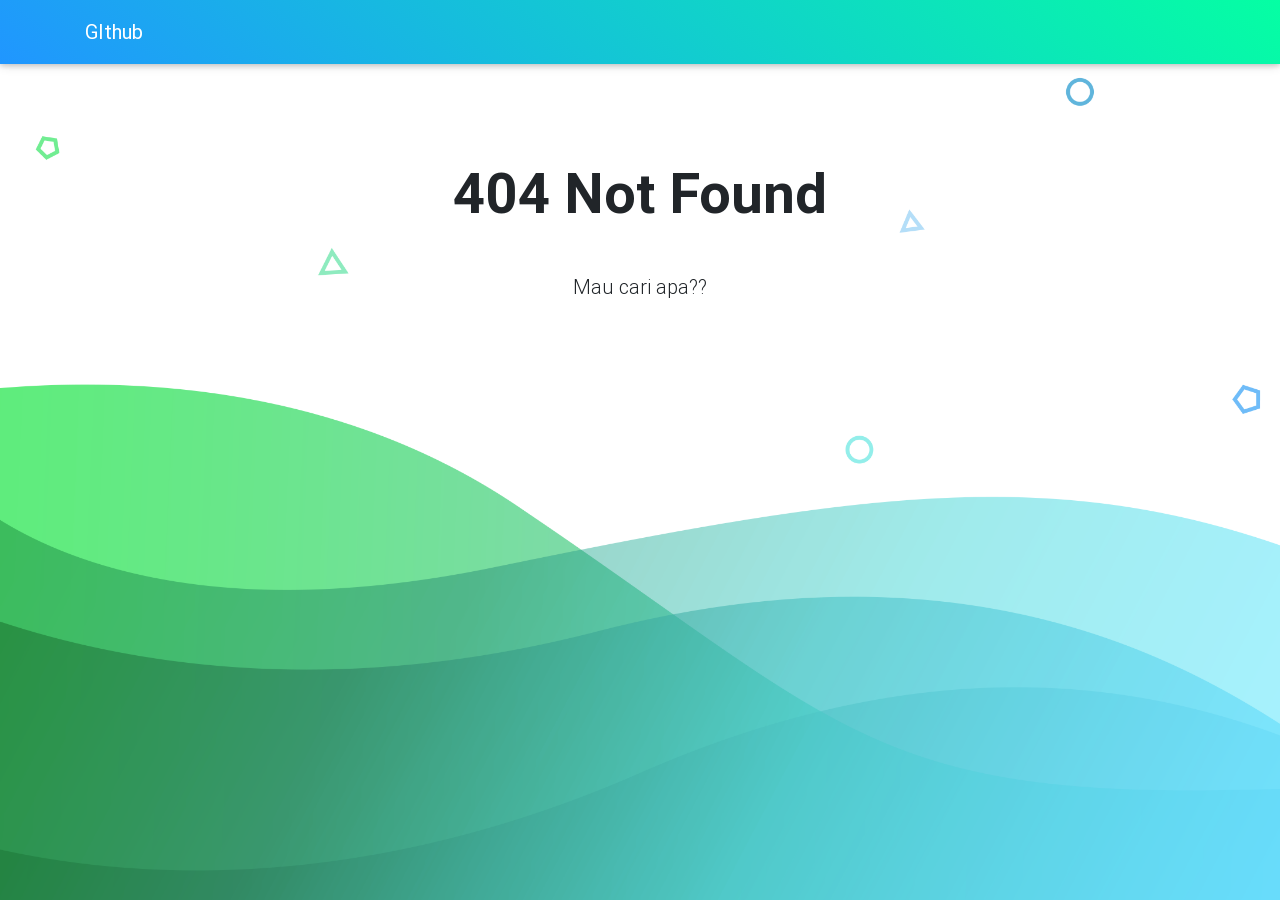
==== index.html @ 34b5f3df "initial commit" ====
<!DOCTYPE html>
<html>
  <head>
    <meta charset="utf-8" />
    <meta http-equiv="X-UA-Compatible" content="IE=edge" />
    <title>GitHub Repositories</title>
    <meta name="viewport" content="width=device-width, initial-scale=1" />
    <base href="/">
  <link href="css/vendors.css" rel="stylesheet"><link href="css/main.css" rel="stylesheet"></head>
  <body>
    <noscript> You need to enable JavaScript to run this app. </noscript>
    <!-- your react app will render here -->
    <div id="app"></div>
  <script type="text/javascript" src="js/runtime~main.36eabf4a35c970979ba3.js" async></script><script type="text/javascript" src="js/vendors.4b8bbf2a83a64851667d.js" async></script><script type="text/javascript" src="js/main.4f6012f540293fbccf77.js" async></script></body>
</html>
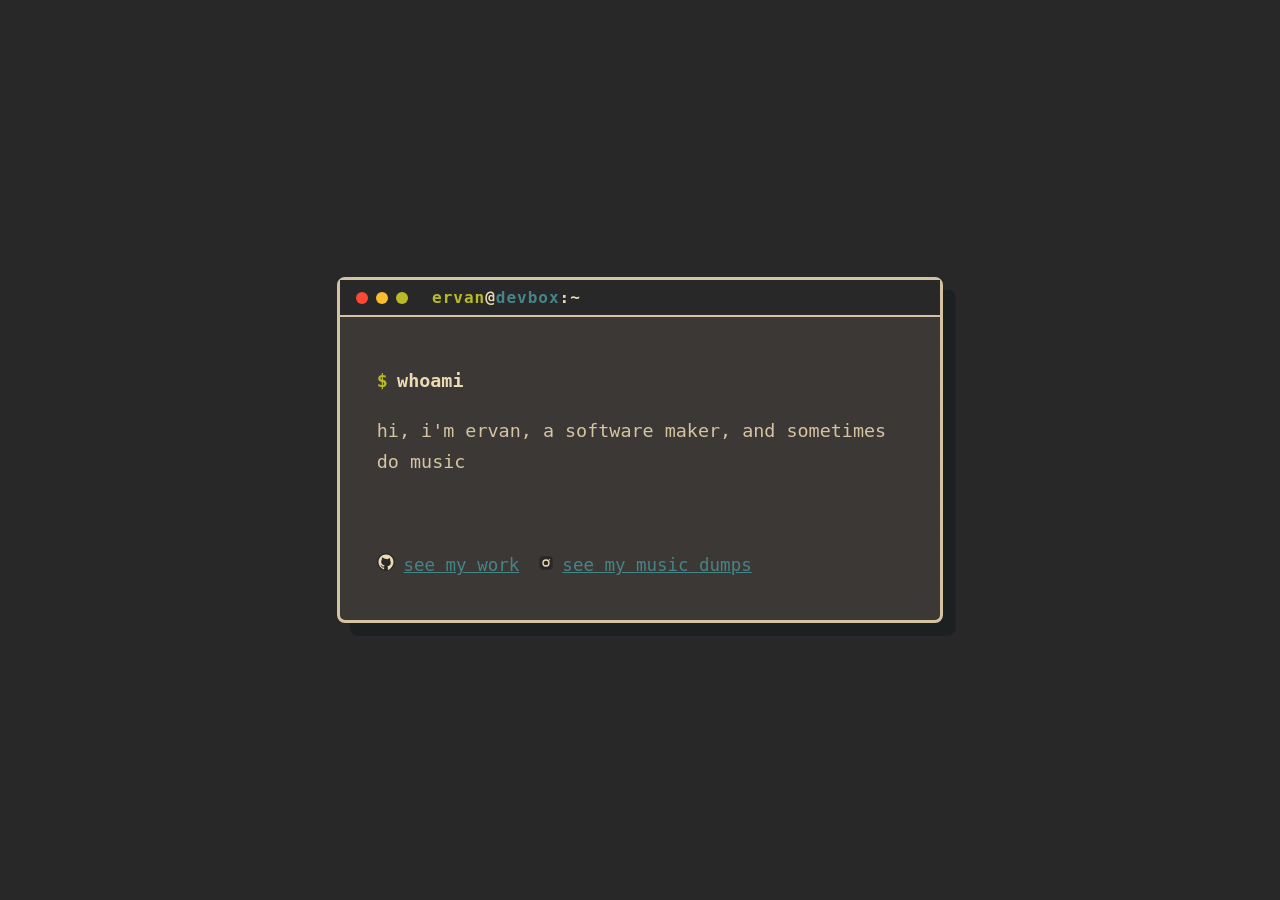
==== commit 69d06dc9: "Create index.html" ====
--- a/index.html
+++ b/index.html
@@ -1,15 +1,223 @@
-<!DOCTYPE html>
-<html>
-  <head>
-    <meta charset="utf-8" />
-    <meta http-equiv="X-UA-Compatible" content="IE=edge" />
-    <title>GitHub Repositories</title>
-    <meta name="viewport" content="width=device-width, initial-scale=1" />
-    <base href="/">
-  <link href="css/vendors.css" rel="stylesheet"><link href="css/main.css" rel="stylesheet"></head>
-  <body>
-    <noscript> You need to enable JavaScript to run this app. </noscript>
-    <!-- your react app will render here -->
-    <div id="app"></div>
-  <script type="text/javascript" src="js/runtime~main.36eabf4a35c970979ba3.js" async></script><script type="text/javascript" src="js/vendors.4b8bbf2a83a64851667d.js" async></script><script type="text/javascript" src="js/main.4f6012f540293fbccf77.js" async></script></body>
-</html>
+<!DOCTYPE html>
+<html lang="en">
+
+<head>
+  <meta charset="UTF-8">
+  <meta name="viewport" content="width=device-width, initial-scale=1.0">
+  <title>😽😽😽</title>
+  <style>
+    :root {
+      --bg0: #282828;
+      --bg1: #3c3836;
+      --fg0: #ebdbb2;
+      --fg1: #d5c4a1;
+      --blue: #458588;
+      --purple: #b16286;
+      --yellow: #fabd2f;
+      --green: #b8bb26;
+      --red: #fb4934;
+      --shadow-color: #1d2021;
+    }
+
+    body {
+      margin: 0;
+      padding: 0;
+      background: var(--bg0);
+      color: var(--fg0);
+      font-family: 'Fira Mono', 'Fira Code', 'Menlo', 'Consolas', monospace;
+      min-height: 100vh;
+      min-height: 100svh;
+      width: 100vw;
+      height: 100vh;
+      height: 100svh;
+      overflow: hidden;
+      display: flex;
+      align-items: center;
+      justify-content: center;
+    }
+
+    .terminal {
+      background: var(--bg1);
+      border: 3px solid var(--fg1);
+      border-radius: 8px;
+      box-shadow: 0.8rem 0.8rem 0 var(--shadow-color);
+      width: 95vw;
+      max-width: 600px;
+      min-height: 340px;
+      padding: 0;
+      display: flex;
+      flex-direction: column;
+    }
+
+    .terminal__header {
+      background: var(--bg0);
+      border-bottom: 2px solid var(--fg1);
+      padding: 0.5em 1em;
+      display: flex;
+      align-items: center;
+      gap: 0.5em;
+    }
+
+    .terminal__dot {
+      width: 12px;
+      height: 12px;
+      border-radius: 50%;
+      display: inline-block;
+    }
+
+    .dot--red {
+      background: var(--red);
+    }
+
+    .dot--yellow {
+      background: var(--yellow);
+    }
+
+    .dot--green {
+      background: var(--green);
+    }
+
+    .terminal__title {
+      font-size: 1em;
+      color: var(--fg1);
+      margin-left: 1em;
+      font-weight: bold;
+      letter-spacing: 1px;
+    }
+
+    .terminal__body {
+      flex: 1;
+      padding: 2em 2em 1.5em 2em;
+      display: flex;
+      flex-direction: column;
+      justify-content: center;
+      align-items: flex-start;
+      font-size: 1.15em;
+      line-height: 1.7;
+      color: var(--fg0);
+      background: repeating-linear-gradient(180deg, transparent 0 23px, rgba(40, 40, 40, 0.08) 23px 24px);
+    }
+
+    .terminal__prompt {
+      color: var(--green);
+      font-weight: bold;
+      margin-right: 0.5em;
+    }
+
+    .terminal__input {
+      color: var(--fg0);
+      font-weight: bold;
+    }
+
+    .terminal__desc {
+      color: var(--fg1);
+      margin: 1em 0 2em 0;
+      font-size: 1em;
+      font-family: inherit;
+    }
+
+    .terminal__actions {
+      display: flex;
+      gap: 1em;
+      margin-top: 2em;
+    }
+
+    .terminal__btn {
+      font-family: 'Fira Mono', 'Menlo', 'Consolas', monospace;
+      font-size: 0.95em;
+      background: none;
+      color: var(--blue);
+      border: none;
+      border-radius: 0;
+      padding: 0;
+      font-weight: normal;
+      text-transform: none;
+      letter-spacing: 0;
+      text-decoration: underline;
+      cursor: pointer;
+      box-shadow: none;
+      transition: color 0.15s;
+      display: inline-flex;
+      align-items: center;
+      gap: 0.5em;
+      position: relative;
+      outline: none;
+      user-select: text;
+    }
+
+    .terminal__btn:active,
+    .terminal__btn:focus,
+    .terminal__btn:hover {
+      color: var(--purple);
+      background: none;
+      border: none;
+      text-decoration: underline;
+    }
+
+    .terminal__icon {
+      display: inline-block;
+      vertical-align: middle;
+    }
+
+    @media (max-width: 600px) {
+      .terminal {
+        max-width: 99vw;
+        min-height: 220px;
+      }
+
+      .terminal__body {
+        padding: 1em 0.5em 1em 0.5em;
+        font-size: 1em;
+      }
+
+      .terminal__actions {
+        flex-direction: column;
+        gap: 0.7em;
+      }
+    }
+  </style>
+</head>
+
+<body>
+  <section class="terminal" style="position:relative;">
+
+    <div class="terminal__header">
+      <span class="terminal__dot dot--red"></span>
+      <span class="terminal__dot dot--yellow"></span>
+      <span class="terminal__dot dot--green"></span>
+      <span class="terminal__title">
+        <span style="color:var(--green);">ervan</span><span style="color:var(--fg0);">@</span><span
+          style="color:var(--blue);">devbox</span><span style="color:var(--fg0);">:~</span>
+      </span>
+    </div>
+    <div class="terminal__body">
+      <span><span class="terminal__prompt">$</span><span class="terminal__input">whoami</span></span>
+      <span class="terminal__desc">hi, i'm ervan, a software maker, and sometimes do music</span>
+      <div class="terminal__actions">
+        <a href="https://github.com/ervan0707" class="terminal__btn" target="_blank" rel="noopener noreferrer">
+          <span class="terminal__icon">
+            <svg xmlns="http://www.w3.org/2000/svg" width="18" height="18" viewBox="0 0 24 24" fill="none">
+              <circle cx="12" cy="12" r="12" fill="var(--bg0)" />
+              <path
+                d="M12 2C6.477 2 2 6.484 2 12.012c0 4.425 2.865 8.18 6.839 9.504.5.092.682-.217.682-.483 0-.237-.009-.868-.013-1.703-2.782.605-3.369-1.342-3.369-1.342-.454-1.154-1.11-1.461-1.11-1.461-.908-.62.069-.608.069-.608 1.004.07 1.532 1.032 1.532 1.032.892 1.53 2.341 1.088 2.91.832.091-.646.35-1.088.636-1.34-2.221-.253-4.555-1.113-4.555-4.951 0-1.093.39-1.988 1.029-2.688-.103-.254-.446-1.274.098-2.656 0 0 .84-.27 2.75 1.025A9.564 9.564 0 0 1 12 7.844c.85.004 1.705.115 2.504.337 1.909-1.295 2.747-1.025 2.747-1.025.546 1.382.202 2.402.1 2.656.64.7 1.028 1.595 1.028 2.688 0 3.847-2.337 4.695-4.566 4.944.359.309.678.919.678 1.852 0 1.336-.012 2.415-.012 2.744 0 .268.18.579.688.481C19.138 20.188 22 16.437 22 12.012 22 6.484 17.523 2 12 2z"
+                fill="var(--fg0)" />
+            </svg>
+          </span>
+          see my work
+        </a>
+        <a href="https://instagram.com/skinnyvans__" class="terminal__btn" target="_blank" rel="noopener noreferrer">
+          <span class="terminal__icon">
+            <svg xmlns="http://www.w3.org/2000/svg" width="16" height="16" viewBox="0 0 24 24" fill="none">
+              <rect x="2" y="2" width="20" height="20" rx="6" fill="var(--bg0)" />
+              <path d="M12 7.5A4.5 4.5 0 1 0 12 16.5A4.5 4.5 0 1 0 12 7.5Z" stroke="var(--fg0)" stroke-width="2" />
+              <circle cx="17" cy="7" r="1" fill="var(--fg0)" />
+            </svg>
+          </span>
+          see my music dumps
+        </a>
+      </div>
+    </div>
+  </section>
+</body>
+
+</html>
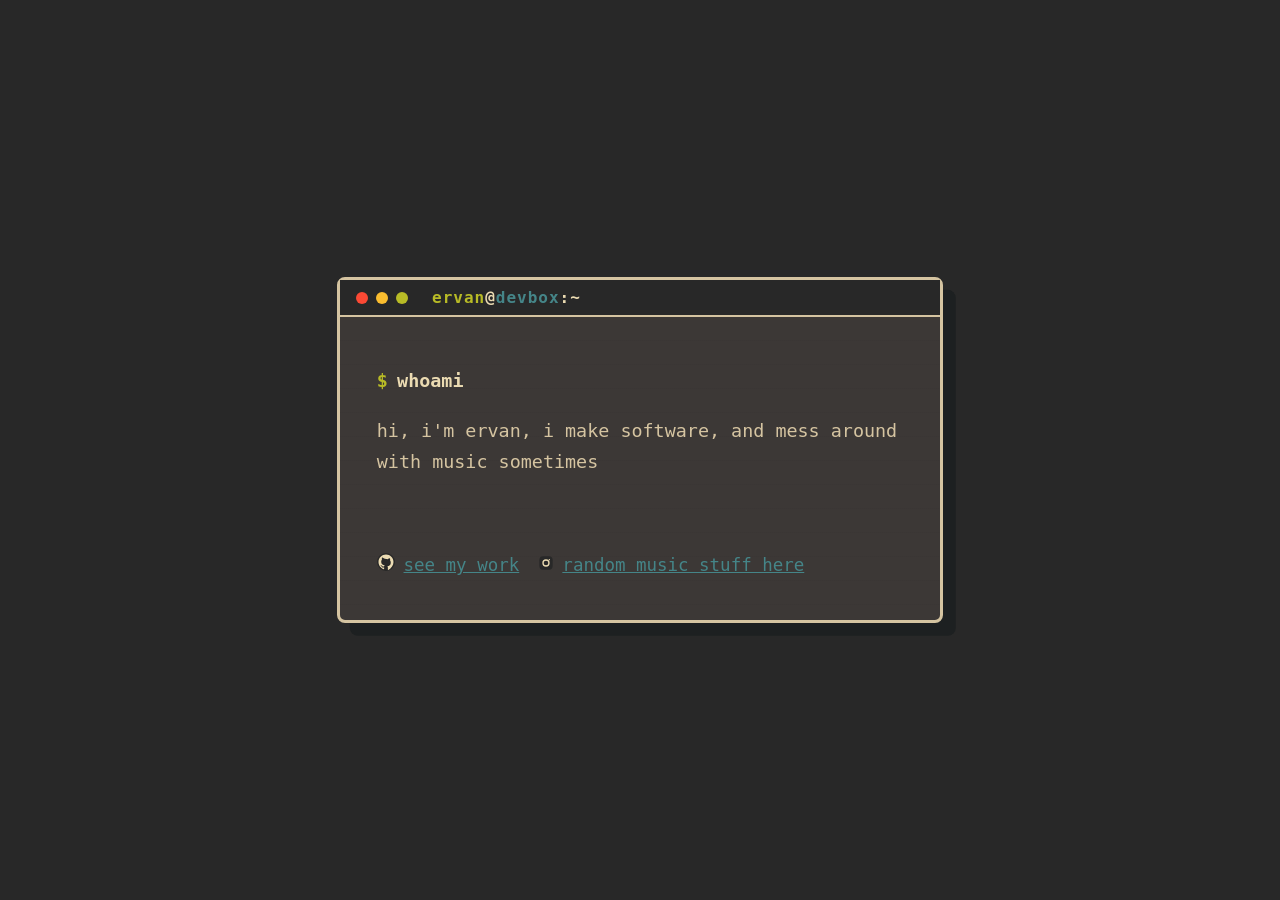
==== commit 010ab6b0: "Update index.html" ====
--- a/index.html
+++ b/index.html
@@ -192,7 +192,7 @@
     </div>
     <div class="terminal__body">
       <span><span class="terminal__prompt">$</span><span class="terminal__input">whoami</span></span>
-      <span class="terminal__desc">hi, i'm ervan, a software maker, and sometimes do music</span>
+      <span class="terminal__desc">hi, i'm ervan, i make software, and mess around with music sometimes</span>
       <div class="terminal__actions">
         <a href="https://github.com/ervan0707" class="terminal__btn" target="_blank" rel="noopener noreferrer">
           <span class="terminal__icon">
@@ -213,7 +213,7 @@
               <circle cx="17" cy="7" r="1" fill="var(--fg0)" />
             </svg>
           </span>
-          see my music dumps
+          random music stuff here
         </a>
       </div>
     </div>
